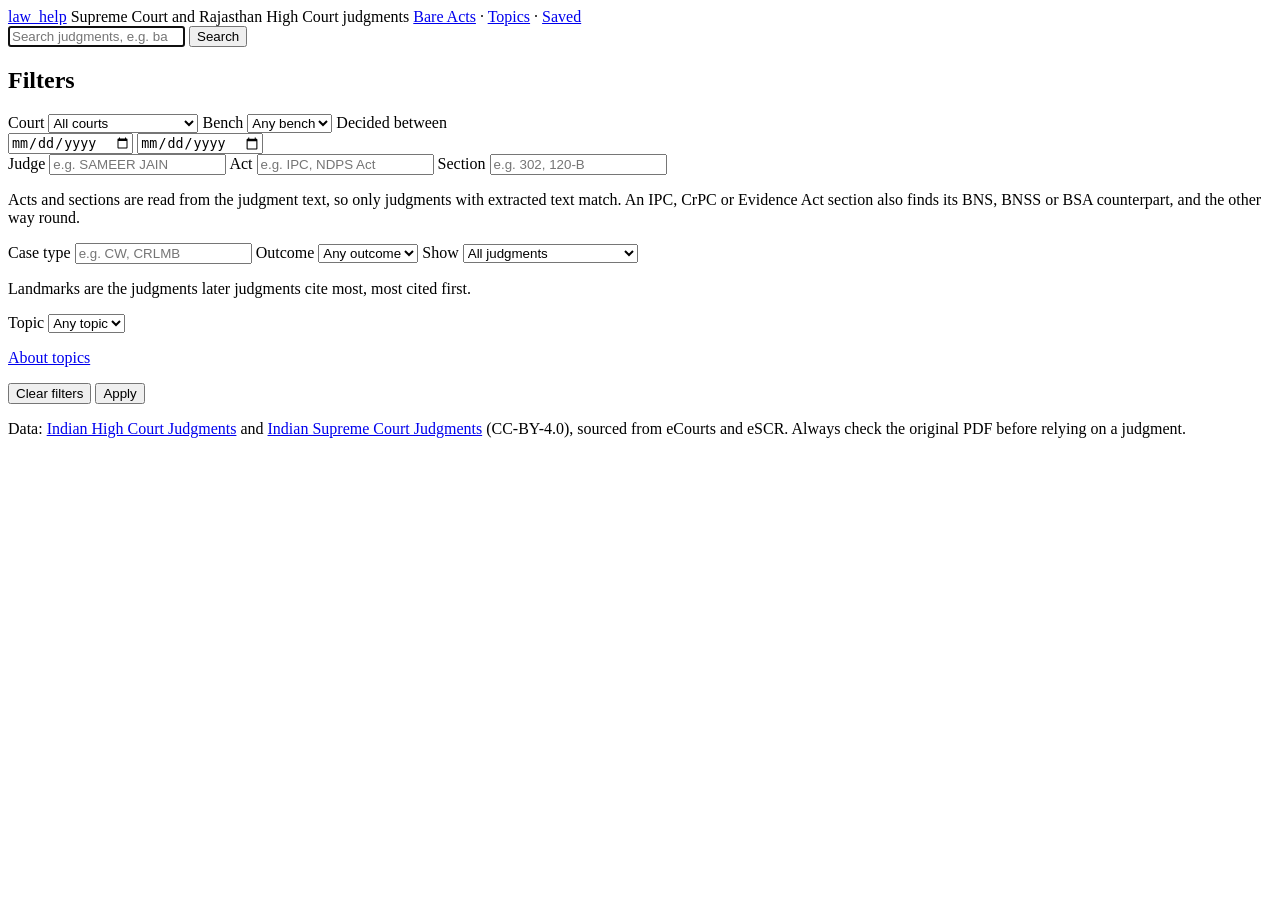
==== law_help/static/index.html @ 5defcaa8 "Topics: browse judgments by practice area /topics lists practice areas common in Rajasthan HC and Su" ====
<!doctype html>
<html lang="en">
<head>
  <meta charset="utf-8">
  <meta name="viewport" content="width=device-width, initial-scale=1">
  <title>law_help: Supreme Court and Rajasthan High Court judgments</title>
  <link rel="stylesheet" href="/static/style.css">
</head>
<body>
  <header class="site">
    <a class="brand" href="/">law_help</a>
    <span id="corpus">Supreme Court and Rajasthan High Court judgments</span>
    <span><a href="/acts">Bare Acts</a> · <a href="/topics">Topics</a> · <a href="/saved">Saved</a></span>
  </header>
  <main>
    <form class="search" id="search">
      <div class="bar">
        <input type="search" name="q" placeholder='Search judgments, e.g. bail "NDPS Act" -dismissed' aria-label="Keywords" autofocus>
        <button type="submit">Search</button>
      </div>
      <div class="layout">
        <aside class="filters">
          <h2>Filters</h2>
          <label for="f-court">Court</label>
          <select id="f-court" name="court">
            <option value="">All courts</option>
            <option value="supreme">Supreme Court</option>
            <option value="rajasthan">Rajasthan High Court</option>
          </select>

          <label for="f-bench">Bench</label>
          <select id="f-bench" name="bench">
            <option value="">Any bench</option>
            <option value="jaipur">Jaipur</option>
            <option value="jodhpur">Jodhpur</option>
          </select>

          <label>Decided between</label>
          <div class="row">
            <input type="date" name="decided_from" aria-label="Decided from" title="From">
            <input type="date" name="decided_to" aria-label="Decided to" title="To">
          </div>

          <label for="f-judge">Judge</label>
          <input id="f-judge" name="judge" list="judges" placeholder="e.g. SAMEER JAIN" autocomplete="off">
          <datalist id="judges"></datalist>

          <label for="f-act">Act</label>
          <input id="f-act" name="act" list="acts" placeholder="e.g. IPC, NDPS Act" autocomplete="off">
          <datalist id="acts"></datalist>
          <label for="f-section">Section</label>
          <input id="f-section" name="section" placeholder="e.g. 302, 120-B">
          <p class="hint">Acts and sections are read from the judgment text, so only judgments with extracted text match. An IPC, CrPC or Evidence Act section also finds its BNS, BNSS or BSA counterpart, and the other way round.</p>

          <label for="f-case-type">Case type</label>
          <input id="f-case-type" name="case_type" list="case-types" placeholder="e.g. CW, CRLMB" autocomplete="off">
          <datalist id="case-types"></datalist>

          <label for="f-disposal">Outcome</label>
          <select id="f-disposal" name="disposal"><option value="">Any outcome</option></select>

          <label for="f-landmark">Show</label>
          <select id="f-landmark" name="landmark">
            <option value="">All judgments</option>
            <option value="true">Landmark judgments only</option>
          </select>
          <p class="hint">Landmarks are the judgments later judgments cite most, most cited first.</p>

          <label for="f-topic">Topic</label>
          <select id="f-topic" name="topic"><option value="">Any topic</option></select>
          <p class="hint"><a href="/topics">About topics</a></p>

          <div class="actions">
            <button type="button" class="link" id="clear">Clear filters</button>
            <button type="submit">Apply</button>
          </div>
        </aside>
        <section aria-live="polite">
          <p class="summary" id="summary"></p>
          <ol class="results" id="results"></ol>
          <div class="pager" id="pager" hidden>
            <button type="button" id="prev">Previous</button>
            <span id="page-info"></span>
            <button type="button" id="next">Next</button>
          </div>
        </section>
      </div>
    </form>
  </main>
  <footer class="site">
    Data: <a href="https://registry.opendata.aws/indian-high-court-judgments/">Indian High Court Judgments</a> and
    <a href="https://registry.opendata.aws/indian-supreme-court-judgments/">Indian Supreme Court Judgments</a> (CC-BY-4.0), sourced from eCourts and eSCR.
    Always check the original PDF before relying on a judgment.
  </footer>
  <script src="/static/common.js"></script>
  <script src="/static/search.js"></script>
</body>
</html>
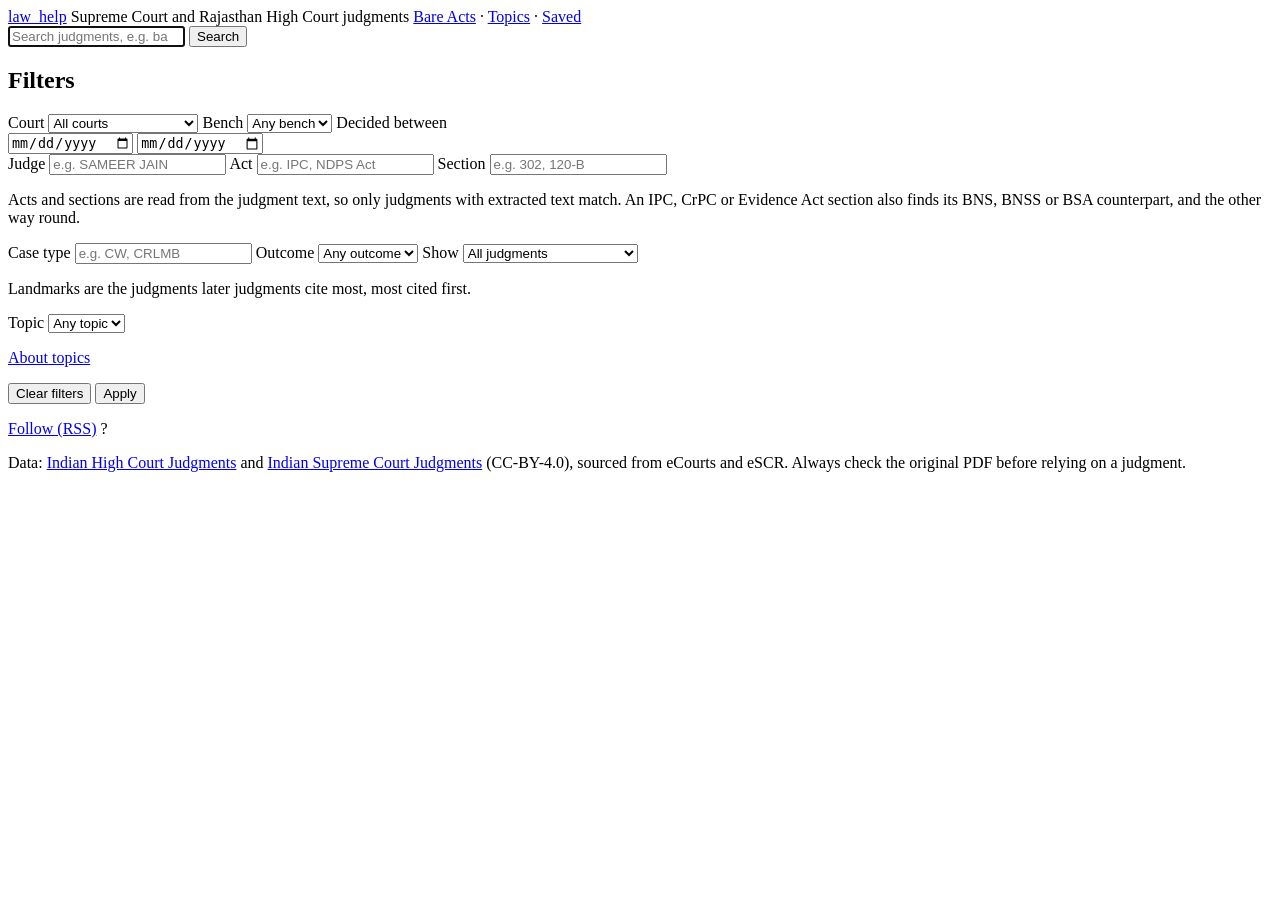
==== commit 9f4ef6b8: "Merge branch 'feat/topics' into claude/project-thread-d9vunc # Conflicts: #	README.md #	law_help/api" ====
--- a/law_help/static/index.html
+++ b/law_help/static/index.html
@@ -5,6 +5,7 @@
   <meta name="viewport" content="width=device-width, initial-scale=1">
   <title>law_help: Supreme Court and Rajasthan High Court judgments</title>
   <link rel="stylesheet" href="/static/style.css">
+  <link rel="alternate" type="application/rss+xml" title="law_help: new judgments" href="/feed" id="feed-alternate">
 </head>
 <body>
   <header class="site">
@@ -77,6 +78,8 @@
         </aside>
         <section aria-live="polite">
           <p class="summary" id="summary"></p>
+          <p class="follow"><a id="follow-rss" href="/feed" title="Paste into any feed reader to get new matching judgments">Follow (RSS)</a>
+            <span class="tip" tabindex="0" title="Paste into any feed reader to get new matching judgments" aria-label="Paste into any feed reader to get new matching judgments">?</span></p>
           <ol class="results" id="results"></ol>
           <div class="pager" id="pager" hidden>
             <button type="button" id="prev">Previous</button>
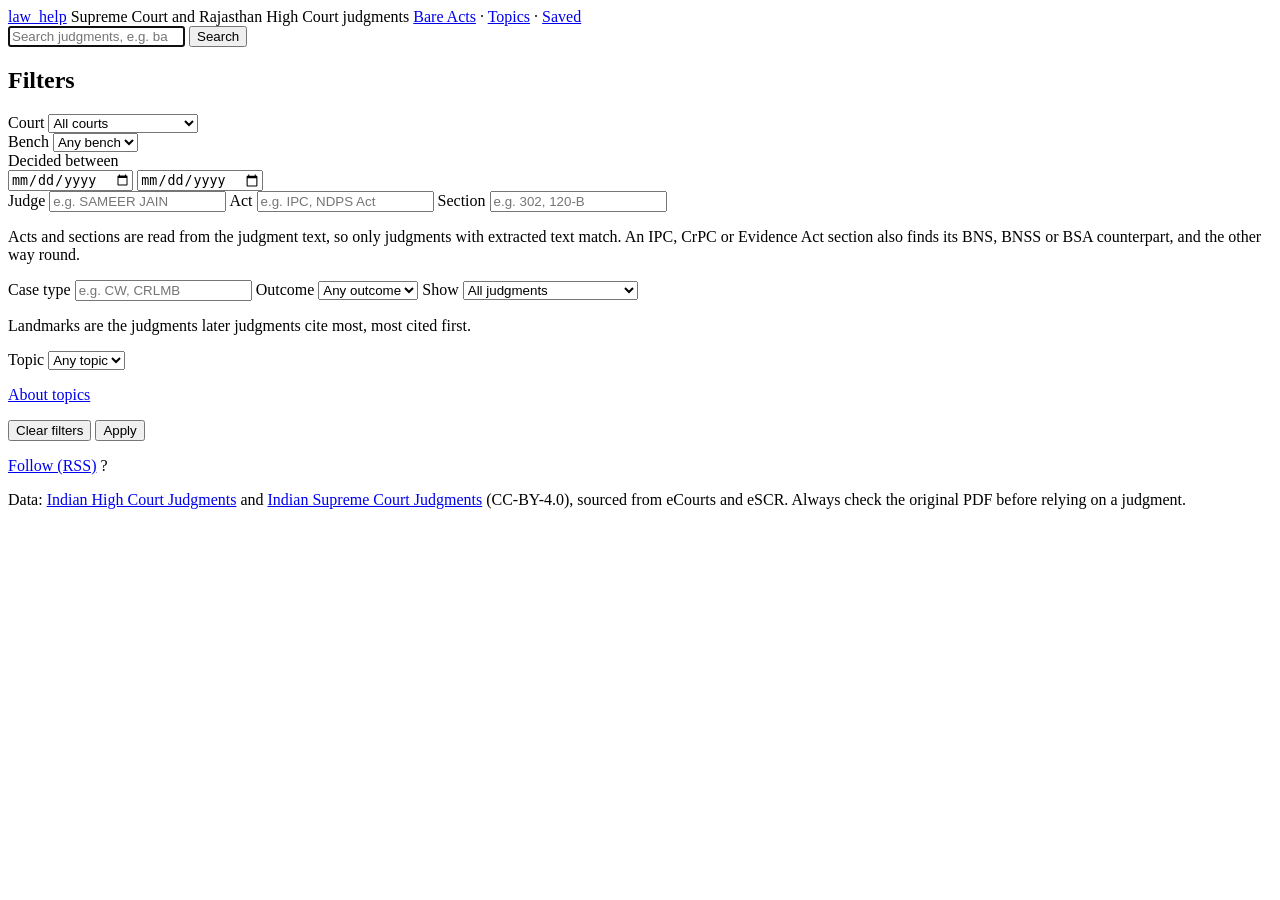
==== commit e7435f5f: "Merge pull request #20 from prittamdh/claude/project-thread-d9vunc Nine quick wins: section pages, c" ====
--- a/law_help/static/index.html
+++ b/law_help/static/index.html
@@ -29,12 +29,14 @@
             <option value="rajasthan">Rajasthan High Court</option>
           </select>
 
-          <label for="f-bench">Bench</label>
-          <select id="f-bench" name="bench">
-            <option value="">Any bench</option>
-            <option value="jaipur">Jaipur</option>
-            <option value="jodhpur">Jodhpur</option>
-          </select>
+          <div id="bench-filter">
+            <label for="f-bench">Bench</label>
+            <select id="f-bench" name="bench">
+              <option value="">Any bench</option>
+              <option value="jaipur">Jaipur</option>
+              <option value="jodhpur">Jodhpur</option>
+            </select>
+          </div>
 
           <label>Decided between</label>
           <div class="row">
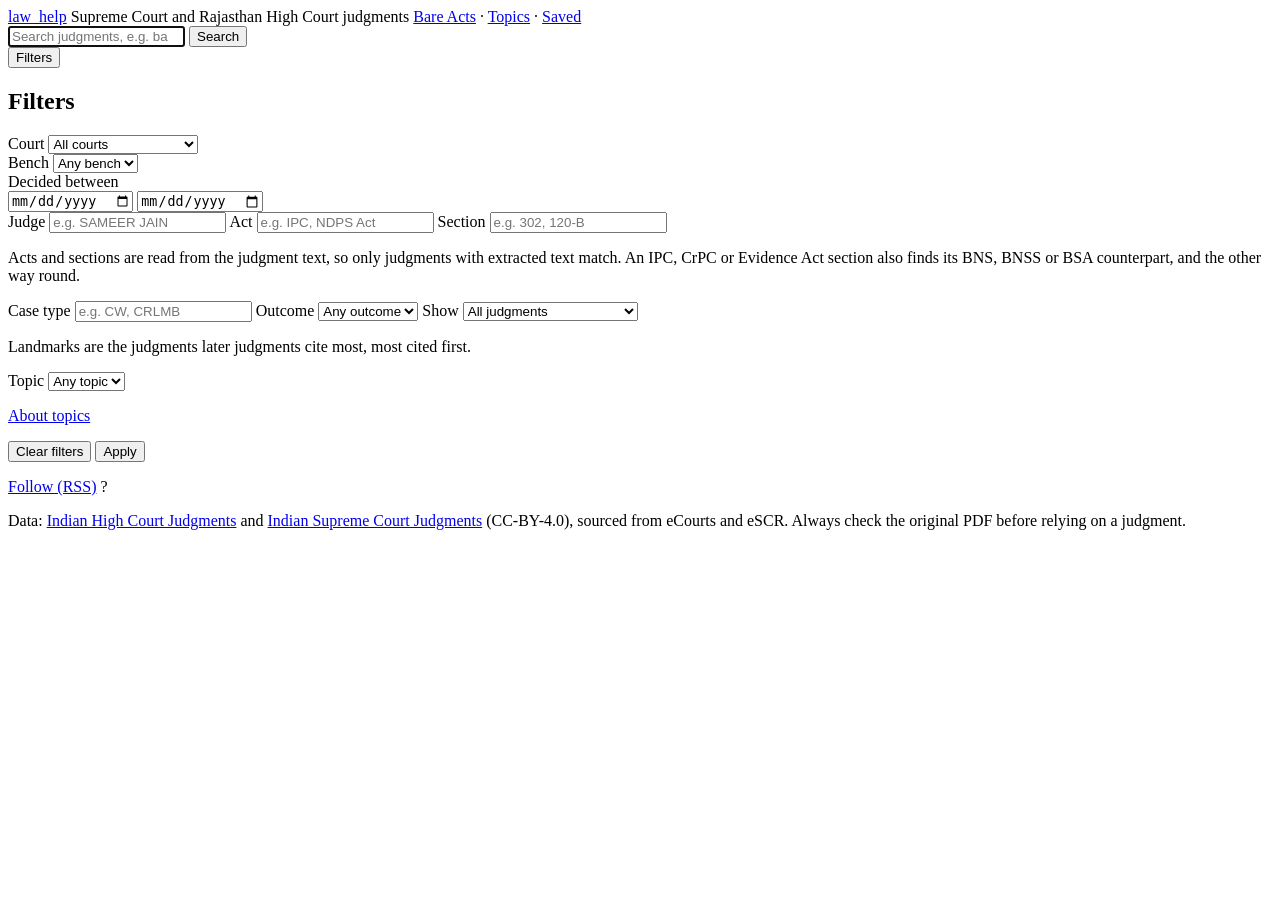
==== commit 29cae430: "Premium look: navy and gold theme with self-hosted fonts, phone-friendly filters - Inter for the int" ====
--- a/law_help/static/index.html
+++ b/law_help/static/index.html
@@ -20,7 +20,8 @@
         <button type="submit">Search</button>
       </div>
       <div class="layout">
-        <aside class="filters">
+        <button type="button" class="filters-toggle" id="filters-toggle" aria-expanded="false" aria-controls="filters">Filters</button>
+        <aside class="filters" id="filters">
           <h2>Filters</h2>
           <label for="f-court">Court</label>
           <select id="f-court" name="court">
